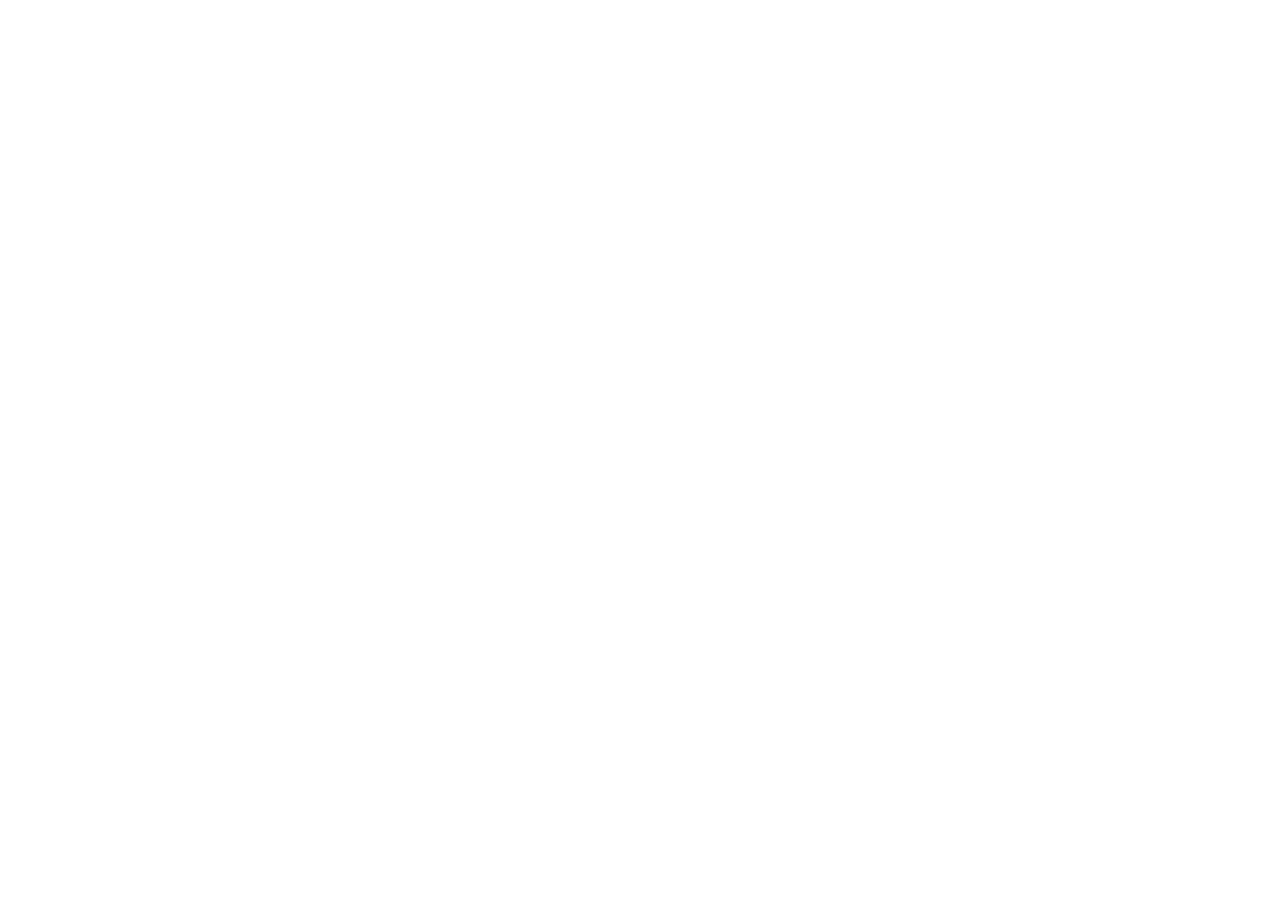
==== index.html @ 89433799 "primeiro commit do HTML" ====
<!DOCTYPE html>
<html lang="en">
<head>
    <meta charset="UTF-8">
    <meta name="viewport" content="width=device-width, initial-scale=1.0">
    <title>Feedback</title>
</head>
<body>
    
</body>
</html>
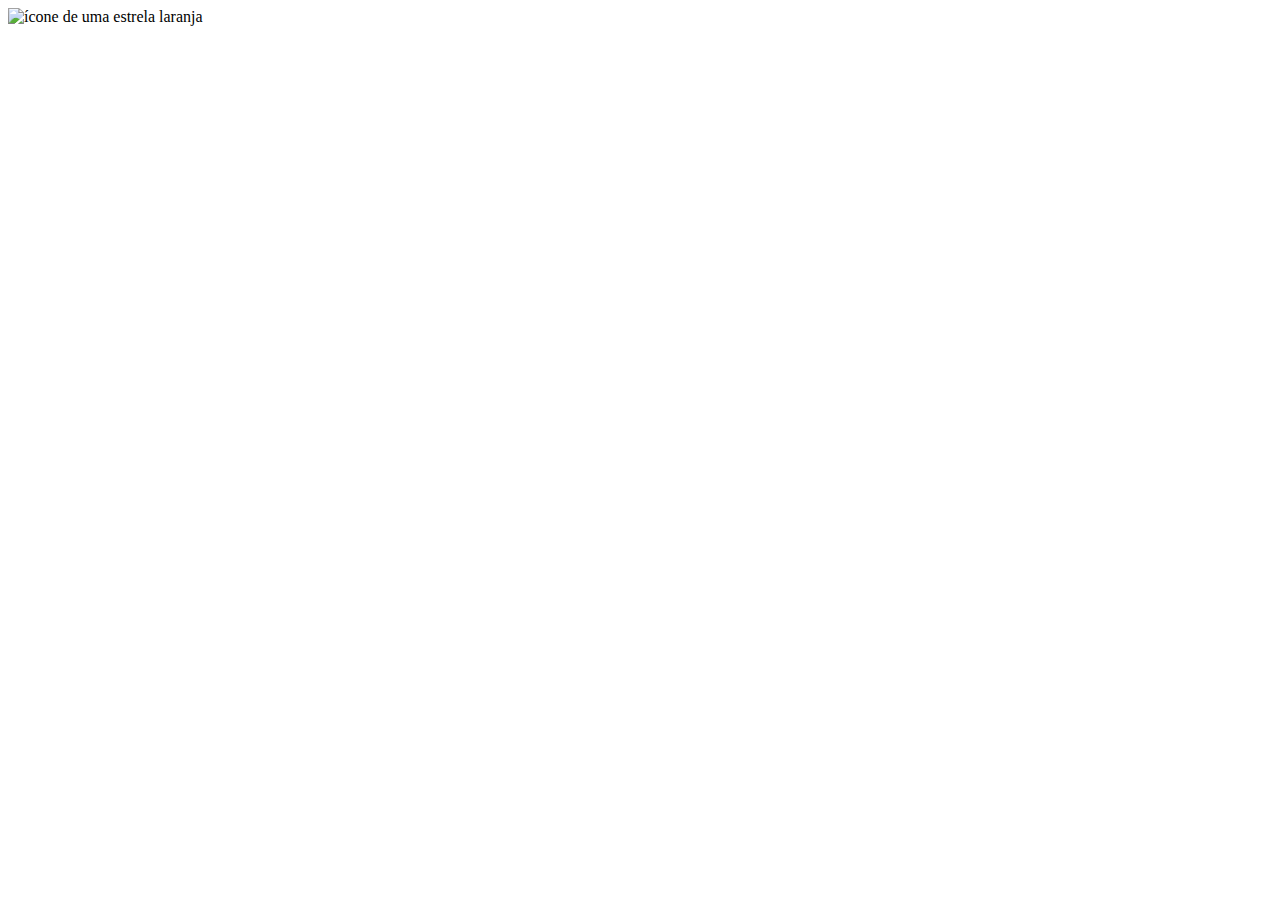
==== commit a0d08fa7: "Segundo commit do HTML" ====
--- a/index.html
+++ b/index.html
@@ -6,6 +6,9 @@
     <title>Feedback</title>
 </head>
 <body>
-    
+    <div class="card">
+        <img src="./images/icon-star.svg" alt="ícone de uma estrela laranja">
+
+    </div>
 </body>
 </html>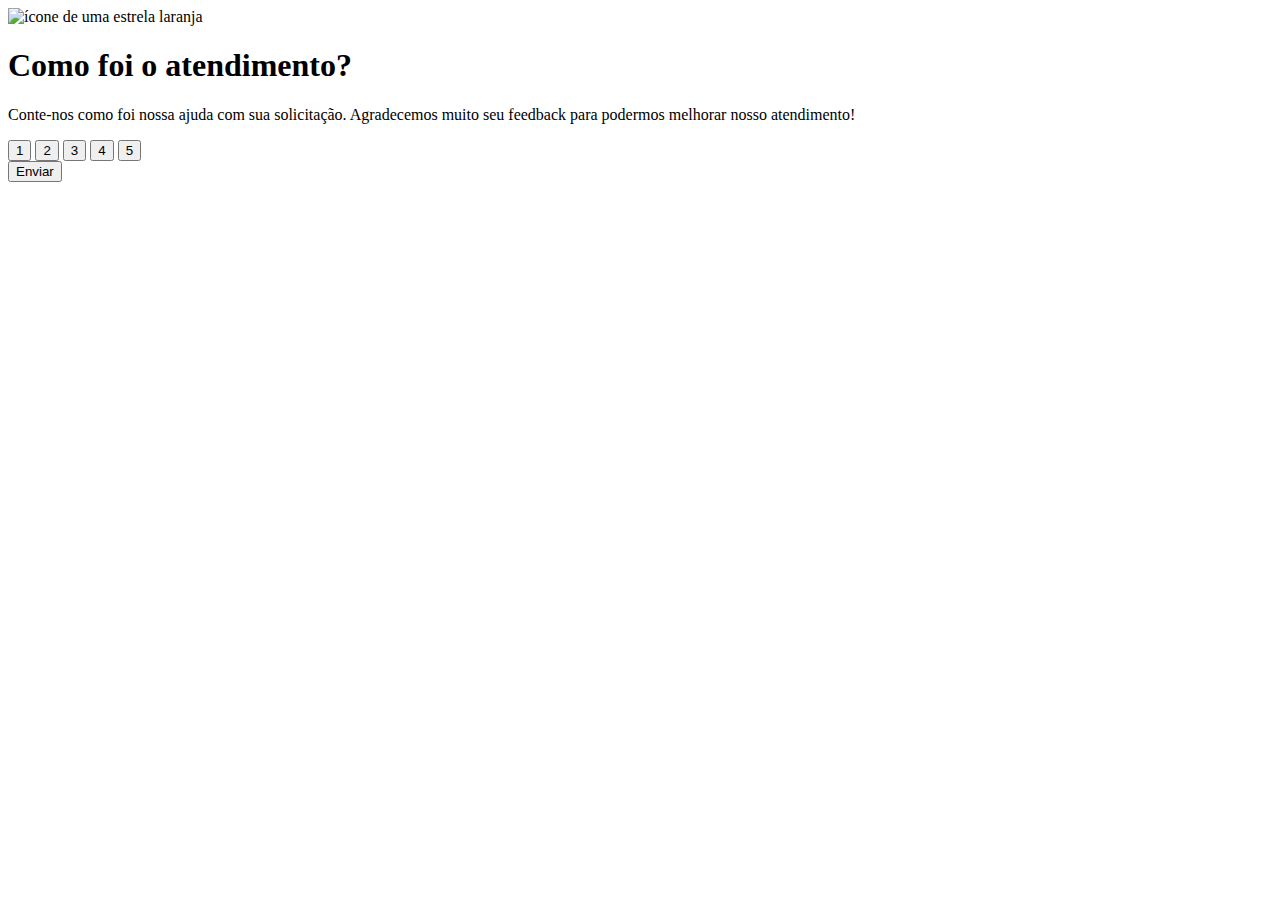
==== commit c3f637a9: "Terceiro commit do HTML" ====
--- a/index.html
+++ b/index.html
@@ -7,8 +7,24 @@
 </head>
 <body>
     <div class="card">
-        <img src="./images/icon-star.svg" alt="ícone de uma estrela laranja">
+        <div class="estrela">
+            <img src="./images/icon-star.svg" alt="ícone de uma estrela laranja">
+        </div>
 
+
+        <h1>Como foi o atendimento?</h1>
+
+        <p>Conte-nos como foi nossa ajuda com sua solicitação. Agradecemos muito seu feedback para podermos melhorar nosso atendimento!</p>
+
+        <div class="notas">
+            <button>1</button>
+            <button>2</button>
+            <button>3</button>
+            <button>4</button>
+            <button>5</button>
+        </div>
+
+        <button>Enviar</button>
     </div>
 </body>
 </html>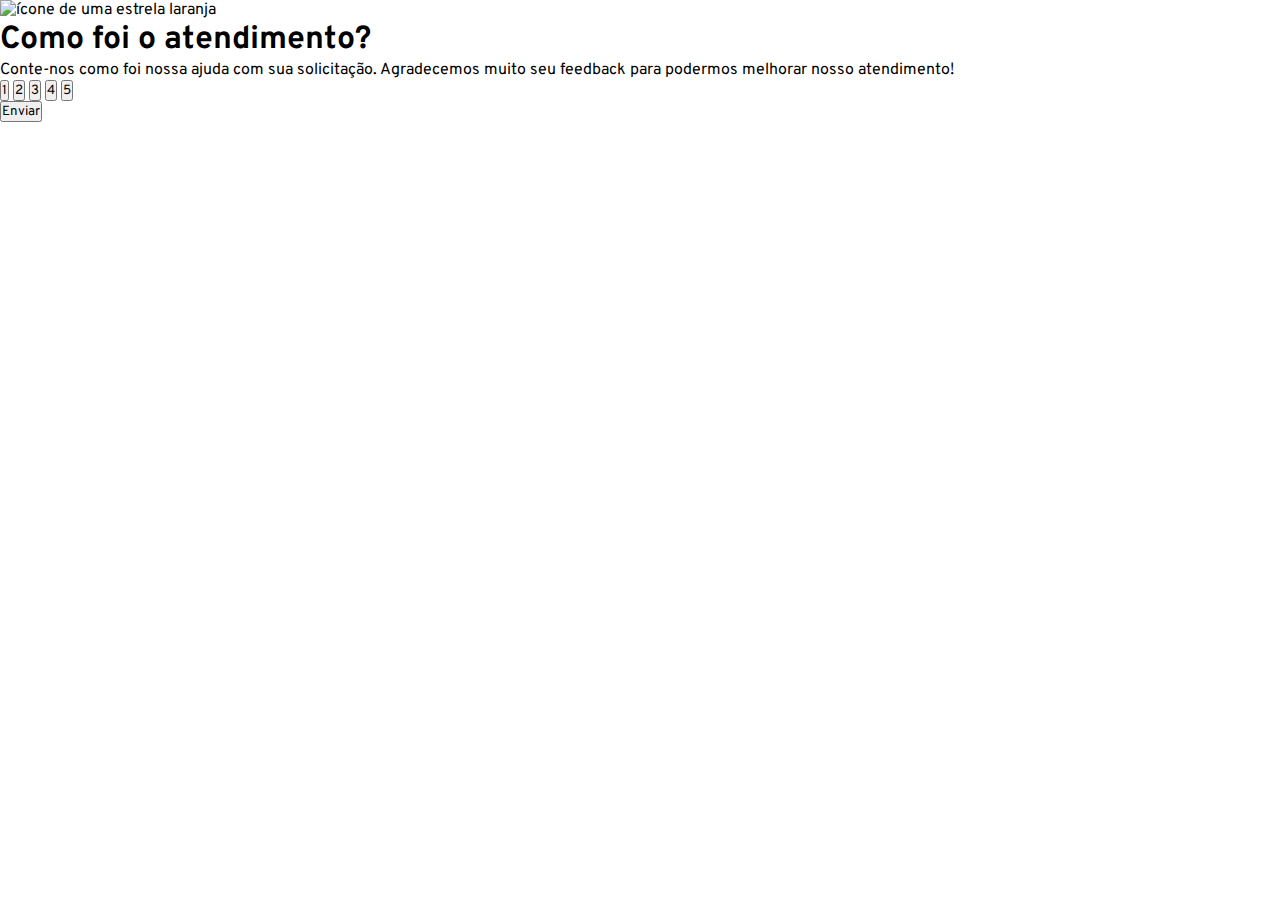
==== commit 38f54c17: "quarto commit do HTML e primeiro commit do CSS" ====
--- a/index.html
+++ b/index.html
@@ -3,6 +3,10 @@
 <head>
     <meta charset="UTF-8">
     <meta name="viewport" content="width=device-width, initial-scale=1.0">
+    <link rel="stylesheet" href="style.css">
+    <link rel="preconnect" href="https://fonts.googleapis.com">
+    <link rel="preconnect" href="https://fonts.gstatic.com" crossorigin>
+    <link href="https://fonts.googleapis.com/css2?family=Overpass:ital,wght@0,100..900;1,100..900&display=swap" rel="stylesheet">
     <title>Feedback</title>
 </head>
 <body>
--- a/style.css
+++ b/style.css
@@ -0,0 +1,6 @@
+* {
+    margin: 0;
+    padding: 0;
+    box-sizing: border-box;
+    font-family: "Overpass", sans-serif;
+}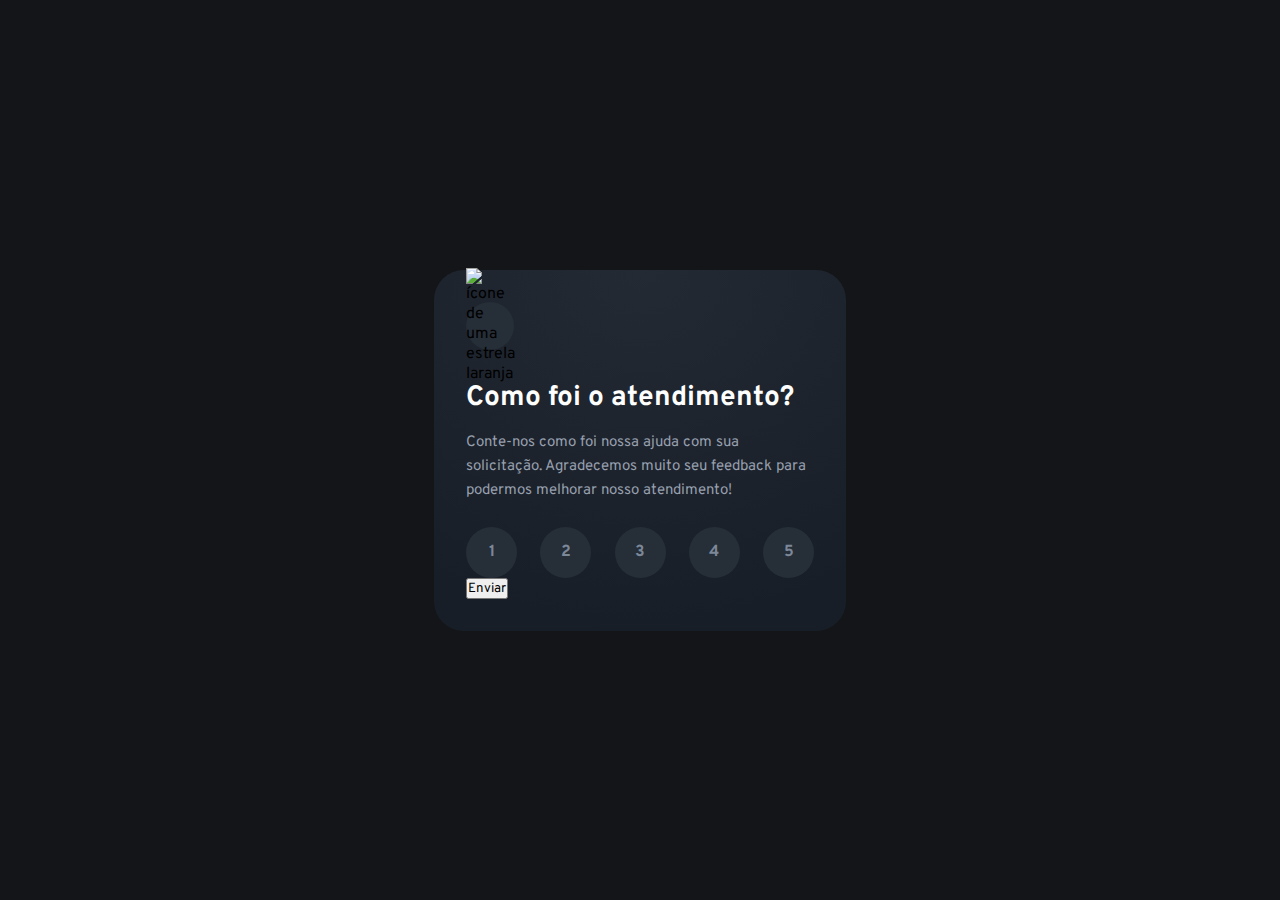
==== commit aa968421: "quinto commit do CSS" ====
--- a/index.html
+++ b/index.html
@@ -20,7 +20,7 @@
 
         <p>Conte-nos como foi nossa ajuda com sua solicitação. Agradecemos muito seu feedback para podermos melhorar nosso atendimento!</p>
 
-        <div class="notas">
+        <div class="botoes">
             <button>1</button>
             <button>2</button>
             <button>3</button>
--- a/style.css
+++ b/style.css
@@ -3,4 +3,77 @@
     padding: 0;
     box-sizing: border-box;
     font-family: "Overpass", sans-serif;
-}+    -webkit-font-smoothing: antialiased;
+}
+
+:root {
+    --dark-blue: #262E38;
+    --light-grey: #969FAD;
+    --medium-grey: #7C8798;
+    --orange: #FC7614;
+    --white: #FFF;
+    --very-dark-blue: #131518;
+    --black-gradient: radial-gradient(98.96% 98.96% at 50% 0%, #232A34 0%, #181E27 100%);
+}
+
+body {
+    background-color: var(--very-dark-blue);
+    height: 100svh;
+
+    display: flex;
+    justify-content: center;
+    align-items: center;
+}
+
+.card {
+    background: var(--black-gradient);
+    max-width: 412px;
+    padding: 32px;
+    border-radius: 30px;
+}
+
+.estrela {
+    background-color: var(--dark-blue);
+    width: 48px;
+    height: 48px;
+
+    display: flex;
+    justify-content: center;
+    align-items: center;
+
+    border-radius: 50%;
+
+    margin-bottom: 30px;
+}
+
+.card h1 {
+    color: var(--white);
+    font-size: 28px;
+    margin-bottom: 15px;
+}
+
+.card p {
+    color: var(--light-grey);
+    font-size: 15px;
+    line-height: 24px;
+    margin-bottom: 24px;
+}
+
+.botoes {
+    display: flex;
+    justify-content: space-between;
+}
+
+.botoes button {
+    width: 51px;
+    height: 51px;
+    font-size: 16px;
+    font-weight: 700;
+    line-height: 24px;
+    border-radius: 50%;
+    border: none;
+    color: var(--medium-grey);
+    background-color: var(--dark-blue);
+}
+
+.botoes buttun:hover 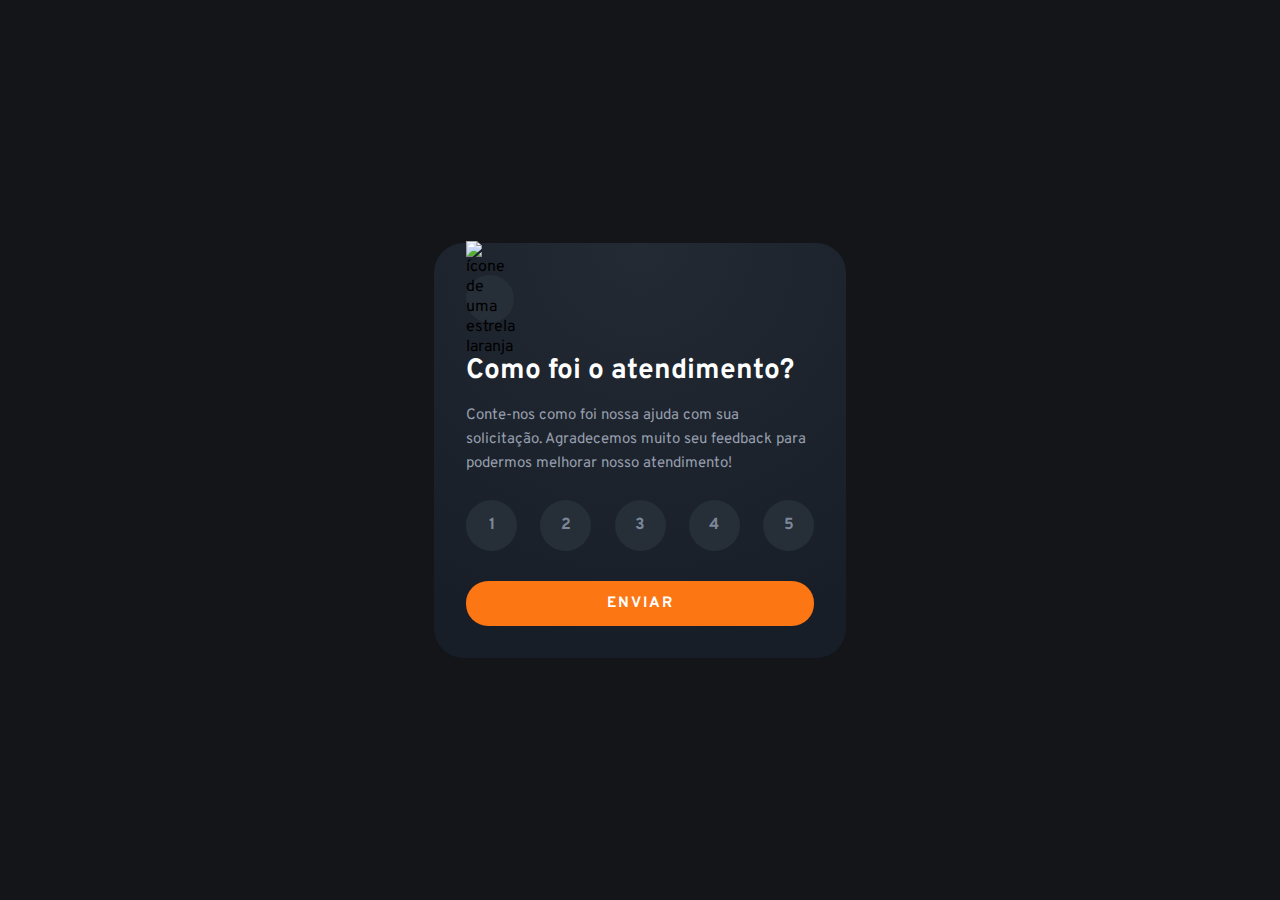
==== commit 0ca797e3: "quinto commit do HTML e sétimo commit do CSS" ====
--- a/index.html
+++ b/index.html
@@ -28,7 +28,7 @@
             <button>5</button>
         </div>
 
-        <button>Enviar</button>
+        <a href="">Enviar</a>
     </div>
 </body>
 </html>--- a/style.css
+++ b/style.css
@@ -62,6 +62,7 @@
 .botoes {
     display: flex;
     justify-content: space-between;
+    margin-bottom: 30px;
 }
 
 .botoes button {
@@ -74,6 +75,42 @@
     border: none;
     color: var(--medium-grey);
     background-color: var(--dark-blue);
+
+    transition: all ease-in-out 0.3s;
 }
 
-.botoes buttun:hover +.botoes button:hover {
+    color: var(--white);
+    background-color: var(--orange);
+    cursor: pointer;
+}
+
+.botoes button:focus {
+    color: var(--white);
+    background-color: var(--light-grey);
+}
+
+.card > a {
+    display: block;
+    width: 100%;
+    padding: 13px;
+    background-color: var(--orange);
+    border: none;
+    border-radius: 22px;
+
+    font-size: 15px;
+    font-weight: 700;
+    text-transform: uppercase;
+    letter-spacing: 2px;
+    color: var(--white);
+    text-align: center;
+    text-decoration: none;
+
+    transition: all ease-in-out 0.3s;
+}
+
+.card > a:hover {
+    color: var(--orange);
+    background-color: var(--white);
+    cursor: pointer;
+}